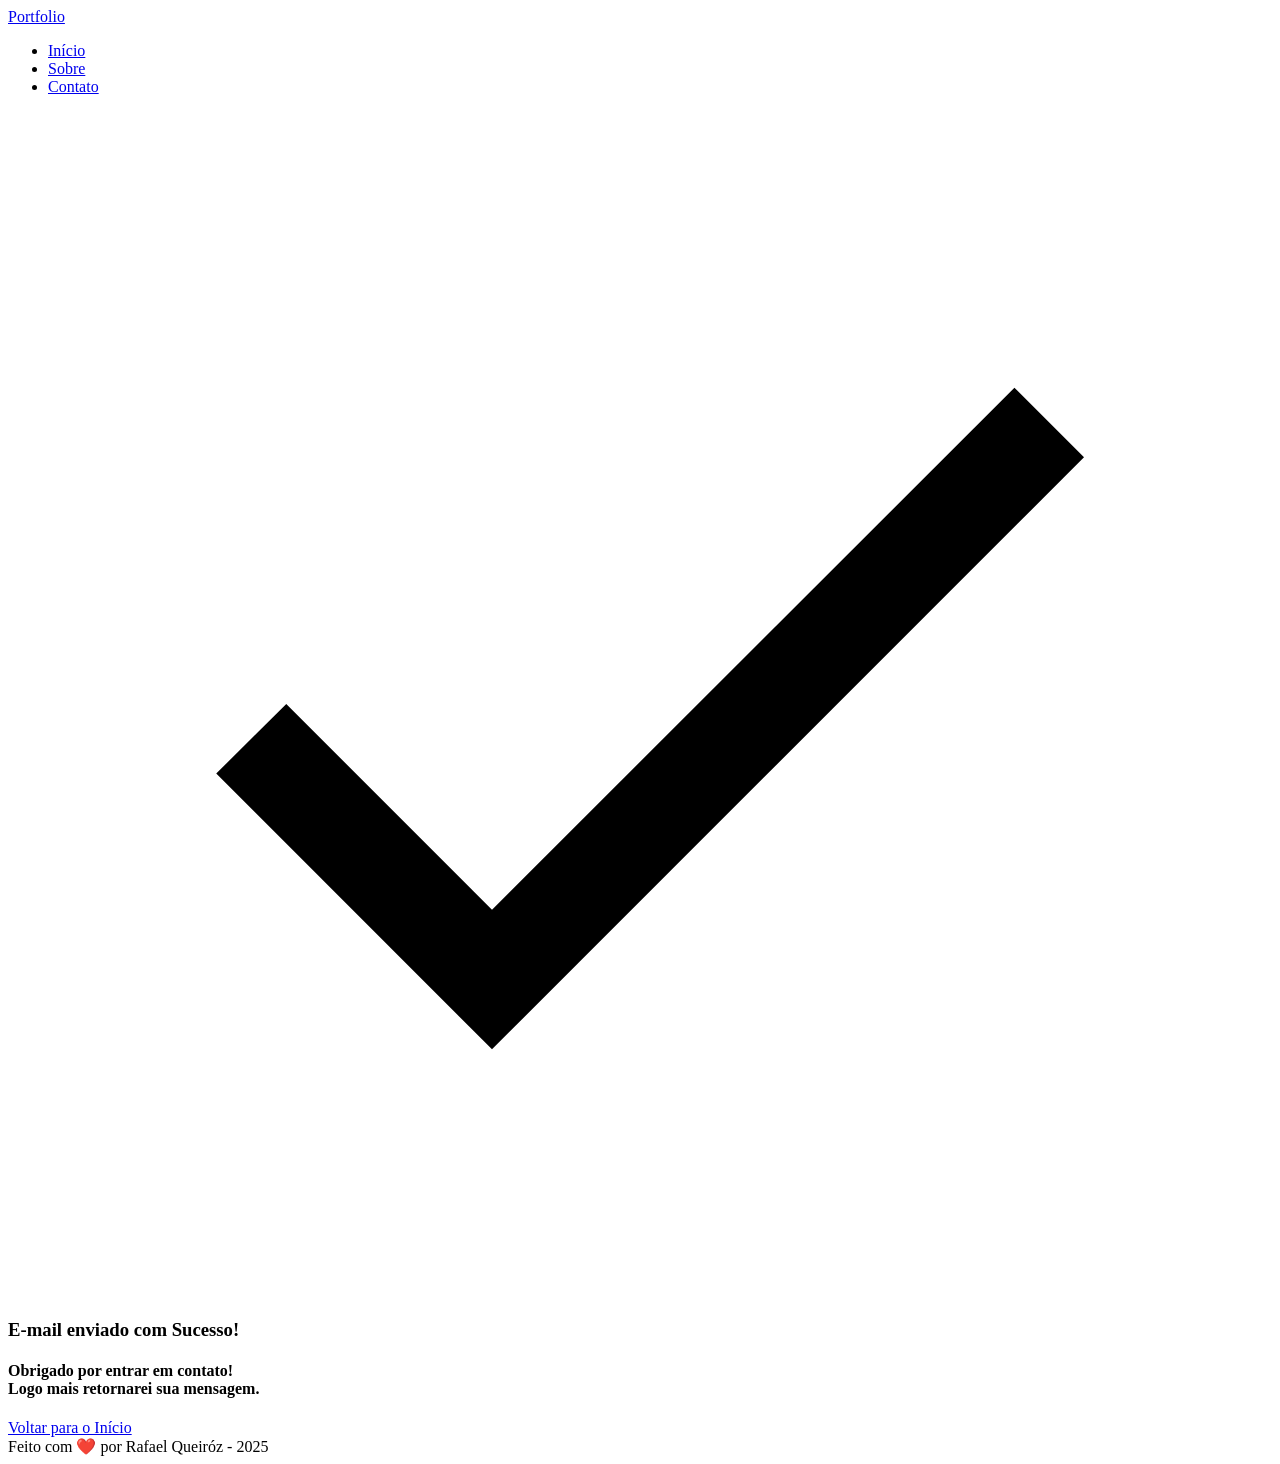
==== sucess.html @ 2217ffaa ":sparkles: Construção da Página sucess" ====
<!DOCTYPE html>
<html lang="pt-br">

<head>

    <!--PADRÃO DE CARACTERES -->
    <meta charset="UTF-8">

    <!-- LAYOUT MOBILE -->
    <meta name="viewport" content="width=device-width, initial-scale=1.0">

    <!-- META TAGS ESSENCIAIS -->
    <meta name="author" content="Rafael Queiróz">
    <meta name="description"
        content="Portfólio de Rafael Queiróz, desenvolvedor Full Stack especializado em criar experiências digitais incríveis. Conheça meus projetos e entre em contato.">
    <meta name="robots" content="index, follow">

    <!-- FAVICON -->
    <link rel="icon" type="image/svg+xml" href="./assets/img/favicon.svg">

    <!-- TÍTULO DA PÁGINA -->
    <title>Portfólio do Rafael</title>

</head>

<body>
    <!-- MENU -->
    <header class="flex menu_container">
        <article class="menu_content">
            <div id="titulo">
                <a href="index.html">Portfolio</a>
            </div>
            <nav>
                <ul class="flex menu_list">
                    <li><a href="index.html#hero">Início</a></li>
                    <li><a href="index.html#about">Sobre</a></li>
                    <li><a href="index.html#contact">Contato</a></li>
                </ul>
            </nav>
        </article>
    </header>

    <!-- MAIN -->
    <main>
        <section class="sucess_container">
            <article class="sucess_content">

                <figure class="sucess_icon">
                    <img src="./assets/img/sucess.svg" alt="Ilustração de desenvolvedor trabalhando"
                        class="sucess_illustration float-animation">
                </figure>

                <h1>E-mail enviado com Sucesso!</h1>
                <h4>Obrigado por entrar em contato! <br /> Logo mais retornarei sua mensagem.</h4>

                <a class="botao" href="index.html">Voltar para o Início</a>
                
            </article>
        </section>
    </main>

    <!-- FOOTER -->
    <footer>
        Feito com ❤️ por Rafael Queiróz - 2025
    </footer>

</body>

</html>
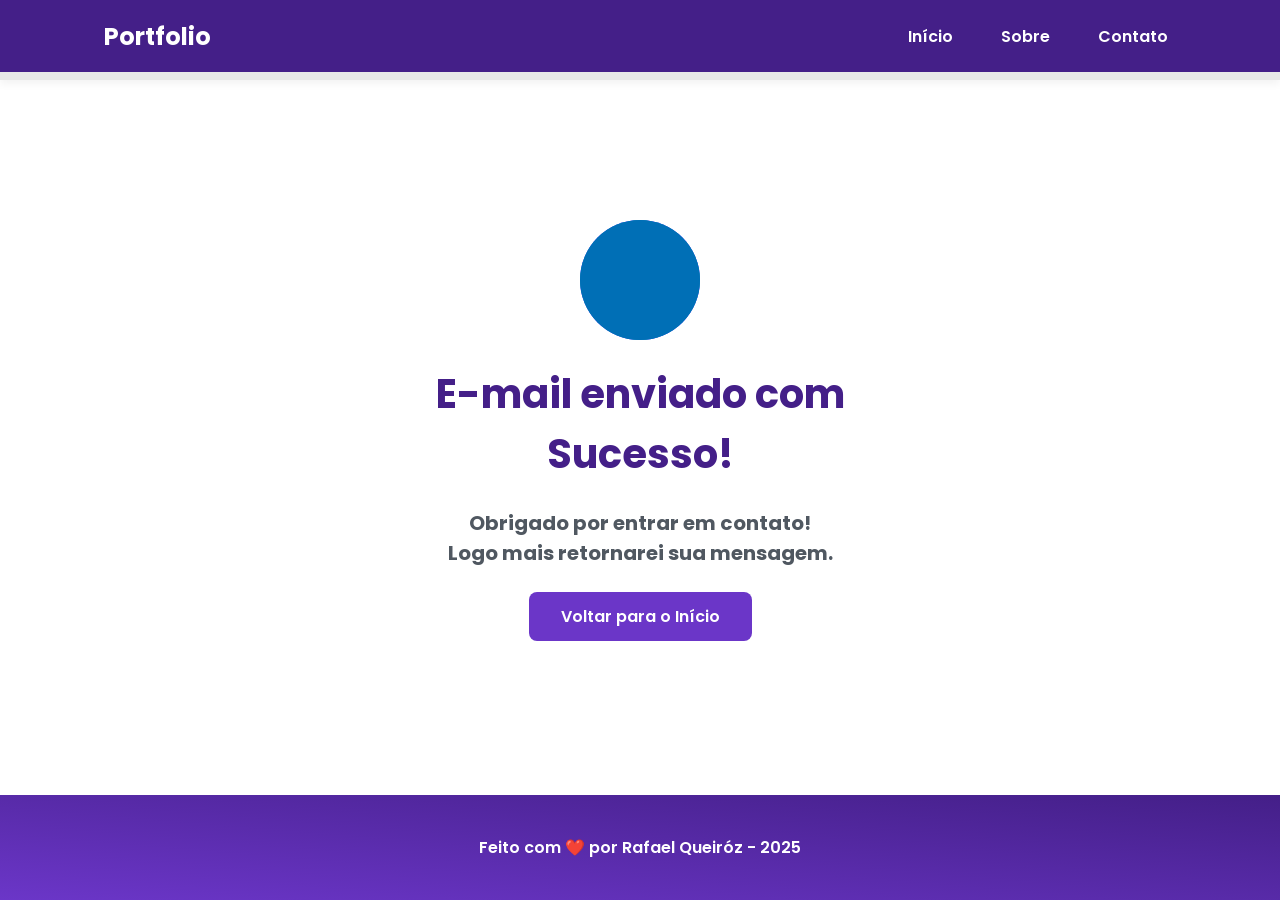
==== commit 189ca937: ":lipstick: Finalização da Estilização e Responsividade" ====
--- a/sucess.html
+++ b/sucess.html
@@ -3,6 +3,13 @@
 
 <head>
 
+    <!-- Servidores de Fontes do Google -->
+    <link rel="preconnect" href="https://fonts.googleapis.com">
+    <link rel="preconnect" href="https://fonts.gstatic.com" crossorigin>
+
+    <!-- Fonte do Google - Poppins -->
+    <link href="https://fonts.googleapis.com/css2?family=Poppins&display=swap" rel="stylesheet">
+    
     <!--PADRÃO DE CARACTERES -->
     <meta charset="UTF-8">
 
@@ -17,6 +24,9 @@
 
     <!-- FAVICON -->
     <link rel="icon" type="image/svg+xml" href="./assets/img/favicon.svg">
+
+    <!-- Link para o arquivo CSS -->
+    <link rel="stylesheet" href="./assets/css/styles.css"> 
 
     <!-- TÍTULO DA PÁGINA -->
     <title>Portfólio do Rafael</title>
@@ -47,14 +57,14 @@
 
                 <figure class="sucess_icon">
                     <img src="./assets/img/sucess.svg" alt="Ilustração de desenvolvedor trabalhando"
-                        class="sucess_illustration float-animation">
+                        class="sucess_icon float-animation">
                 </figure>
 
                 <h1>E-mail enviado com Sucesso!</h1>
                 <h4>Obrigado por entrar em contato! <br /> Logo mais retornarei sua mensagem.</h4>
 
                 <a class="botao" href="index.html">Voltar para o Início</a>
-                
+
             </article>
         </section>
     </main>
--- a/assets/css/styles.css
+++ b/assets/css/styles.css
@@ -0,0 +1,718 @@
+/* Reset do Navegador */
+* {
+    margin: 0;
+    padding: 0;
+    box-sizing: border-box;
+    text-decoration: none;
+    outline: none;
+    font-family: 'Poppins', sans-serif;
+}
+
+/* === VARIÁVEIS === */
+:root {
+    /* Cores */
+    --purple-50:  #f4eaff; 
+    --purple-100: #e9dcfa; 
+    --purple-200: #cdb3f0; 
+    --purple-300: #b186e5; 
+    --purple-400: #9460db; 
+    --purple-500: #6b36c8; 
+    --purple-600: #5b2ca0; 
+    --purple-700: #4c2177; 
+    --purple-800: #441f88; 
+    --purple-900: #2a0e4d; 
+    --gray-100: #f5f5f5;
+    --gray-200: #e8e8e8;
+    --gray-400: #505861;
+    --black-800: #171717;
+    --white: #ffffff;
+    --error: #e63946;
+
+    /* Sombras */
+    --shadow-sm: 0 0.25rem 0.5rem #0000000D;
+    --shadow-md: 0 0.25rem 0.75rem #6B36C84D;
+    --shadow-lg: 0 0.5rem 1.5rem #6B36C833;
+    --shadow-focus: 0 0 0 0.25rem #6B36C81A;
+}
+
+/* === ESTILOS GLOBAIS === */
+
+html{
+    scroll-behavior: smooth;
+}
+
+body{
+    display: flex;
+    flex-direction: column;
+    min-height: 100vh;
+    background-color: var(--white);
+    color: var(--black-800)
+}
+
+main{
+    flex: 1;
+}
+
+a,
+button{
+    cursor: pointer;
+}
+
+/* === BOTÕES === */
+
+.botao,
+.botao-outline{
+    padding: 0.75rem 2rem;
+    border-radius: 0.5rem;
+    font-size: 1rem;
+    font-weight: 600;
+    text-align: center;
+    transition: all 0.3s ease;
+}
+
+.botao{
+    border: none;
+    color: var(--white);
+    background-color: var(--purple-500);
+}
+
+.botao:hover {
+    background-color: var(--purple-800);
+    box-shadow: var(--shadow-md);
+    transform: translateY(-0.25rem);
+}
+
+.botao-outline{
+    border: 0.25rem solid var(--purple-500);
+    color: var(--purple-500);
+    background-color: transparent;
+}
+
+.botao-outline:hover {
+    background-color: var(--purple-500);
+    color: var(--white);
+    box-shadow: var(--shadow-md);
+    transform: translateY(-0.25rem);
+}
+
+/* === MENU === */
+
+.menu_container{
+    position: sticky;
+    top: 0;
+    width: 100%;
+    height: 5rem;
+    background-color: var(--purple-800);
+    border-bottom: 0.5rem solid var(--gray-200);
+    box-shadow: var(--shadow-sm);
+    z-index: 1000;
+}
+
+.menu_content{
+    display: flex;
+    justify-content: space-between;
+    align-items: center;
+    width: 70rem;
+    height: 100%;
+    padding: 0 1.5rem;
+    margin: 0 auto;
+}
+
+.menu_container a{
+    font-weight: 600;
+    color: var(--white);
+    transition: color 0.3s ease;
+}
+
+.menu_container a:hover{
+    color: var(--purple-200);
+}
+
+#titulo a{
+    font-size: 1.5rem;
+    font-weight: 700;
+}
+
+.menu_list{
+    display: flex;
+    list-style: none;
+    gap: 2rem;
+}
+
+.menu_list a{
+    padding: 0.5rem;
+}
+
+/* === SEÇÕES - ESTILOS COMUNS === */
+
+.hero_container,
+.about_container,
+.contact_container{
+    max-width: 70rem;
+    margin: 0 auto;
+    padding: 3rem 1.5rem;
+    scroll-margin-top: 6rem;
+}
+
+/* === HERO === */
+.hero_container {
+    min-height: calc(100vh - 5rem);
+    display: flex;
+    align-items: center;
+    gap: 4rem;
+}
+
+.hero_content {
+    flex: 1;
+    display: flex;
+    flex-direction: column;
+    gap: 1.5rem;
+}
+
+.hero_content h4 {
+    font-size: 1.25rem;
+    font-weight: 600;
+    color: var(--purple-500);
+}
+
+.hero_content h1 {
+    font-size: 3rem;
+    font-weight: 700;
+    line-height: 3.5rem;
+    color: var(--black-800);
+}
+
+.hero_content p {
+    font-size: 1.25rem;
+    line-height: 1.75rem;
+    color: var(--gray-400);
+}
+
+.hero_buttons {
+    display: flex;
+    gap: 1rem;
+    margin-top: 1rem;
+}
+
+.hero_image {
+    flex: 1;
+    display: flex;
+    justify-content: center;
+    align-items: center;
+}
+
+.ilustracao {
+    width: 100%;
+    max-width: 100%;
+    border-radius: 2rem;
+}
+
+/* === ANIMAÇÃO - IMAGEM HERO === */
+@keyframes float {
+
+    0%,
+    100% {
+        transform: translateY(0);
+    }
+
+    50% {
+        transform: translateY(-1.25rem);
+    }
+}
+
+.float-animation {
+    animation: float 3s ease-in-out infinite;
+}
+
+/* === ABOUT === */
+.about_container {
+    margin: 4rem auto;
+    display: flex;
+    align-items: center;
+    gap: 4rem;
+    background-color: var(--gray-200);
+    border-radius: 1rem;
+}
+
+.about_image {
+    flex: 0 0 17.5rem;
+}
+
+.about_image img {
+    width: 100%;
+    border: 0.35rem solid var(--purple-500);
+    border-radius: 50%;
+    box-shadow: var(--shadow-lg);
+}
+
+.about_content h2 {
+    font-size: 2.5rem;
+    font-weight: 700;
+    margin-bottom: 1.5rem;
+    color: var(--purple-800);
+}
+
+.about_content p {
+    font-size: 1.25rem;
+    line-height: 1.75rem;
+    text-align: justify;
+    color: var(--gray-400);
+    margin-bottom: 1rem;
+}
+
+.about_stats {
+    display: flex;
+    gap: 2rem;
+    margin-top: 2rem;
+    align-items: center;
+}
+
+.about_stats .botao {
+    margin-right: auto;
+}
+
+.stat-item {
+    text-align: center;
+}
+
+.stats-wrapper {
+    display: flex;
+    flex-direction: row;
+    gap: 2rem;
+    margin-top: 2rem;
+}
+
+.stats-wrapper .stat-number {
+    font-size: 1.5rem;
+    font-weight: 700;
+    text-align: center;
+    color: var(--purple-500);
+    margin-bottom: 0;
+}
+
+.stats-wrapper .stat-label {
+    font-size: 0.75rem;
+    color: var(--gray-400);
+    text-align: center;
+    margin-bottom: 0;
+}
+
+/* === CONTACT === */
+
+.contact_container{
+    display: grid;
+    grid-template-columns: 1fr 1fr;
+    margin: 4rem auto 2rem;
+    gap: 4rem;
+}
+
+.contact_info h4{
+    font-size: 2.5rem;
+    font-weight: 700;
+    margin-bottom: 1.5rem;
+    color: var(--purple-500);
+}
+
+.contact_info p{
+    font-size: 1.25rem;
+    line-height: 1.75rem;
+    color: var(--gray-400);
+    margin-bottom: 2rem;
+}
+
+.social_container{
+    display: flex;
+    gap: 3rem;
+}
+
+.social_icon{
+    width: 4rem;
+    height: 4rem;
+    padding: 0.75rem;
+    background-color: var(--gray-100);
+    border-radius: 0.5rem;
+    transition: all 0.3s ease;
+}
+
+.social_icon:hover{
+    background-color: var(--purple-600);
+    transform: translateY(-0.25rem);
+    box-shadow: var(--shadow-md);
+}
+
+.social_icon img{
+    width: 100%;
+    filter: brightness(0) saturate(100%);
+}
+
+.social_icon:hover img{
+    filter: brightness(0) invert(100%);
+}
+
+/* === FORM === */
+
+form {
+    display: flex;
+    flex-direction: column;
+    gap: 1.25rem;
+}
+
+form label{
+    font-size: 1rem;
+    font-weight: 600;
+    color: var(--black-800);
+}
+
+form input,
+textarea{
+    width: 100%;
+    padding: 0.75rem 1rem;
+    border-radius: 0.5rem;
+    border: 0.25rem solid var(--gray-200);
+    font-size: 1rem;
+    background-color: var(--white);
+    transition: border-color 0.3s ease;
+}
+
+form input:focus,
+form textarea:focus{
+    border-color: var(--purple-500);
+    box-shadow: var(--shadow-focus);
+}
+
+form textarea{
+    resize: vertical;
+    min-height: 7rem;
+}
+
+form span{
+    font-size: 0.75rem;
+    color: var(--error);
+    margin-top: -0.75rem;
+    font-weight: 500;
+}
+
+/* === PÁGINA SUCESS === */
+.sucess_container {
+    display: flex;
+    flex-direction: column;
+    justify-content: center;
+    align-items: center;
+    width: 100%;
+    min-height: calc(100vh - 12.5rem);
+    padding: 3rem 1.5rem;
+}
+
+.sucess_content {
+    display: flex;
+    flex-direction: column;
+    align-items: center;
+    text-align: center;
+    gap: 1.5rem;
+    max-width: 37.5rem;
+}
+
+.sucess_icon {
+    width: 7.5rem;
+    height: 7.5rem;
+    background-color: var(--purple-100);
+    border-radius: 50%;
+    display: flex;
+    align-items: center;
+    justify-content: center;
+}
+
+.sucess_icon svg {
+    width: 3.75rem;
+    height: 3.75rem;
+    fill: var(--purple-500);
+}
+
+.sucess_icon {
+    filter: saturate(100%) 
+            invert(9%) 
+            sepia(57%) 
+            saturate(3044%) 
+            hue-rotate(255deg) 
+            brightness(89%) 
+            contrast(105%);
+}
+
+.sucess_content h1 {
+    font-size: 2.5rem;
+    font-weight: 700;
+    color: var(--purple-800);
+}
+
+.sucess_content h4 {
+    font-size: 1.25rem;
+    color: var(--gray-400);
+    line-height: 1.875rem;
+}
+
+/* === FOOTER === */
+
+footer{
+    padding: 2.5rem;
+    font-weight: 600;
+    text-align: center;
+    background: linear-gradient(to right top, var(--purple-500), var(--purple-800));
+    color: var(--white);
+    margin-top: auto;
+}
+
+/* === RESPONSIVIDADE === */
+
+/* === TELAS MÉDIAS - MONITORES E NOTEBOOKS (até 1120px) === */
+@media screen and (max-width: 1120px) {
+    .menu_content,
+    .hero_container,
+    .about_container,
+    .contact_container {
+        max-width: 100%;
+        padding: 3rem 2rem;
+    }
+
+    .menu_content {
+        padding: 0 2rem;
+    }
+}
+
+/* TABLETS (até 960px) */
+@media screen and (max-width: 960px) {
+   
+    /* Hero Section */
+    .hero_container {
+        flex-direction: column-reverse;
+        text-align: center;
+        gap: 2rem;
+        padding: 2rem 1.5rem;
+    }
+
+    .hero_content h1 {
+        font-size: 2.5rem;
+        line-height: 3rem;
+    }
+
+    .hero_buttons {
+        justify-content: center;
+        flex-wrap: wrap;
+    }
+
+    /* About Section */
+    .about_container {
+        flex-direction: column;
+        gap: 2rem;
+        padding: 2rem 1.5rem;
+    }
+
+    .about_container h2 {
+        text-align: center;
+    }
+
+    .about_image {
+        flex: 0 0 auto;
+    }
+
+    .about_image img {
+        max-width: 15rem;
+        margin: 0 auto;
+    }
+
+    /* About Stats */
+    .about_stats {
+        flex-direction: column;
+        align-items: center;
+        gap: 1.5rem;
+    }
+
+    .about_stats .botao {
+        width: 100%;
+        max-width: 20rem;
+        margin: 0 auto;
+    }
+
+    /* Wrapper para manter os stats lado a lado */
+    .stats-wrapper {
+        display: flex;
+        gap: 2rem;
+        justify-content: center;
+    }
+
+    .stat-item {
+        flex: 0 0 auto;
+    }
+
+    /* Contact Section */
+    .contact_container {
+        grid-template-columns: 1fr;
+        gap: 3rem;
+        padding: 2rem 1.5rem;
+    }
+
+    .contact_info {
+        text-align: center;
+    }
+
+    .social_container {
+        justify-content: center;
+    }
+}
+
+/* SMARTPHONES (até 480px) */
+@media screen and (max-width: 480px) {
+    /* Menu */
+    .menu_content {
+        justify-content: center;
+        padding: 0 1rem;
+    }
+
+    .menu_list {
+        display: none;
+    }
+
+    #titulo a {
+        font-size: 1.25rem;
+    }
+
+    /* Hero Section */
+    .hero_container {
+        padding: 1.5rem 1rem;
+        min-height: auto;
+    }
+
+    .hero_content h4 {
+        font-size: 1rem;
+    }
+
+    .hero_content h1 {
+        font-size: 2rem;
+        line-height: 2.5rem;
+    }
+
+    .hero_content p {
+        font-size: 1rem;
+        line-height: 1.5rem;
+    }
+
+    .hero_buttons {
+        flex-direction: column;
+        width: 100%;
+        gap: 0.75rem;
+    }
+
+    .hero_buttons .botao,
+    .hero_buttons .botao-outline {
+        width: 100%;
+    }
+
+    /* About Section */
+    .about_container {
+        padding: 1.5rem 1rem;
+        margin: 2rem auto;
+    }
+
+    .about_image img {
+        max-width: 12rem;
+    }
+
+    .about_content h2 {
+        font-size: 1.75rem;
+    }
+
+    .about_content p {
+        font-size: 1rem;
+        line-height: 1.5rem;
+    }
+
+    .about_stats {
+        gap: 1rem;
+    }
+
+    .about_stats .botao {
+        font-size: 1rem;
+        padding: 0.75rem 1.25rem;
+    }
+
+    .about_content .stat-item .stat-number {
+        font-size: 1.25rem;
+    }
+
+    .about_content .stat-item .stat-label {
+        font-size: 0.75rem;
+    }
+
+    /* Contact Section */
+    .contact_container {
+        padding: 1.5rem 1rem;
+        margin: 2rem auto;
+        gap: 2rem;
+    }
+
+    .contact_info h4 {
+        font-size: 1.75rem;
+    }
+
+    .contact_info p {
+        font-size: 1rem;
+        line-height: 1.5rem;
+    }
+
+    .social_container {
+        gap: 1.5rem;
+        flex-wrap: wrap;
+    }
+
+    .social_icon {
+        width: 3.5rem;
+        height: 3.5rem;
+        padding: 0.75rem;
+    }
+
+    /* Formulário */
+    form input,
+    form textarea {
+        padding: 0.75rem;
+        font-size: 1rem;
+    }
+
+    form label {
+        font-size: 1rem;
+    }
+
+    .botao,
+    .botao-outline {
+        padding: 0.75rem 1.5rem;
+        font-size: 1rem;
+    }
+
+    /* Página de Sucesso */
+    .sucess_container {
+        padding: 2rem 1rem;
+    }
+
+    .sucess_icon {
+        width: 6rem;
+        height: 6rem;
+    }
+
+    .sucess_icon svg {
+        width: 3rem;
+        height: 3rem;
+    }
+
+    .sucess_content h1 {
+        font-size: 1.75rem;
+    }
+
+    .sucess_content h4 {
+        font-size: 1rem;
+        line-height: 1.5rem;
+    }
+
+    /* Footer */
+    footer {
+        padding: 1.5rem 1rem;
+        font-size: 0.75rem;
+    }
+}
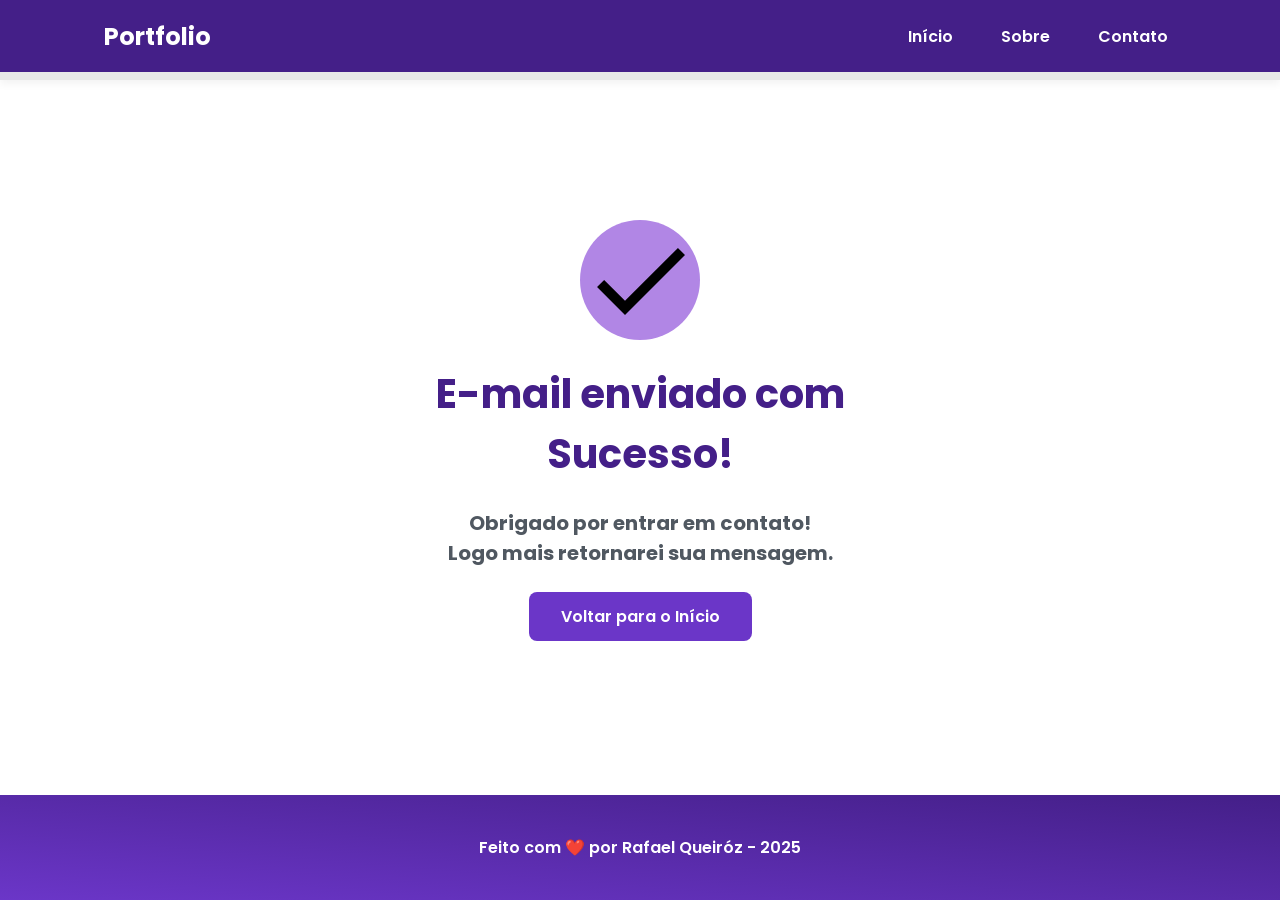
==== commit ac196541: ":sparkles: Envio de e-mail" ====
--- a/sucess.html
+++ b/sucess.html
@@ -57,7 +57,7 @@
 
                 <figure class="sucess_icon">
                     <img src="./assets/img/sucess.svg" alt="Ilustração de desenvolvedor trabalhando"
-                        class="sucess_icon float-animation">
+                        class="float-animation">
                 </figure>
 
                 <h1>E-mail enviado com Sucesso!</h1>
--- a/assets/css/styles.css
+++ b/assets/css/styles.css
@@ -415,7 +415,7 @@
 .sucess_icon {
     width: 7.5rem;
     height: 7.5rem;
-    background-color: var(--purple-100);
+    background-color: var(--purple-300);
     border-radius: 50%;
     display: flex;
     align-items: center;
@@ -426,16 +426,6 @@
     width: 3.75rem;
     height: 3.75rem;
     fill: var(--purple-500);
-}
-
-.sucess_icon {
-    filter: saturate(100%) 
-            invert(9%) 
-            sepia(57%) 
-            saturate(3044%) 
-            hue-rotate(255deg) 
-            brightness(89%) 
-            contrast(105%);
 }
 
 .sucess_content h1 {
